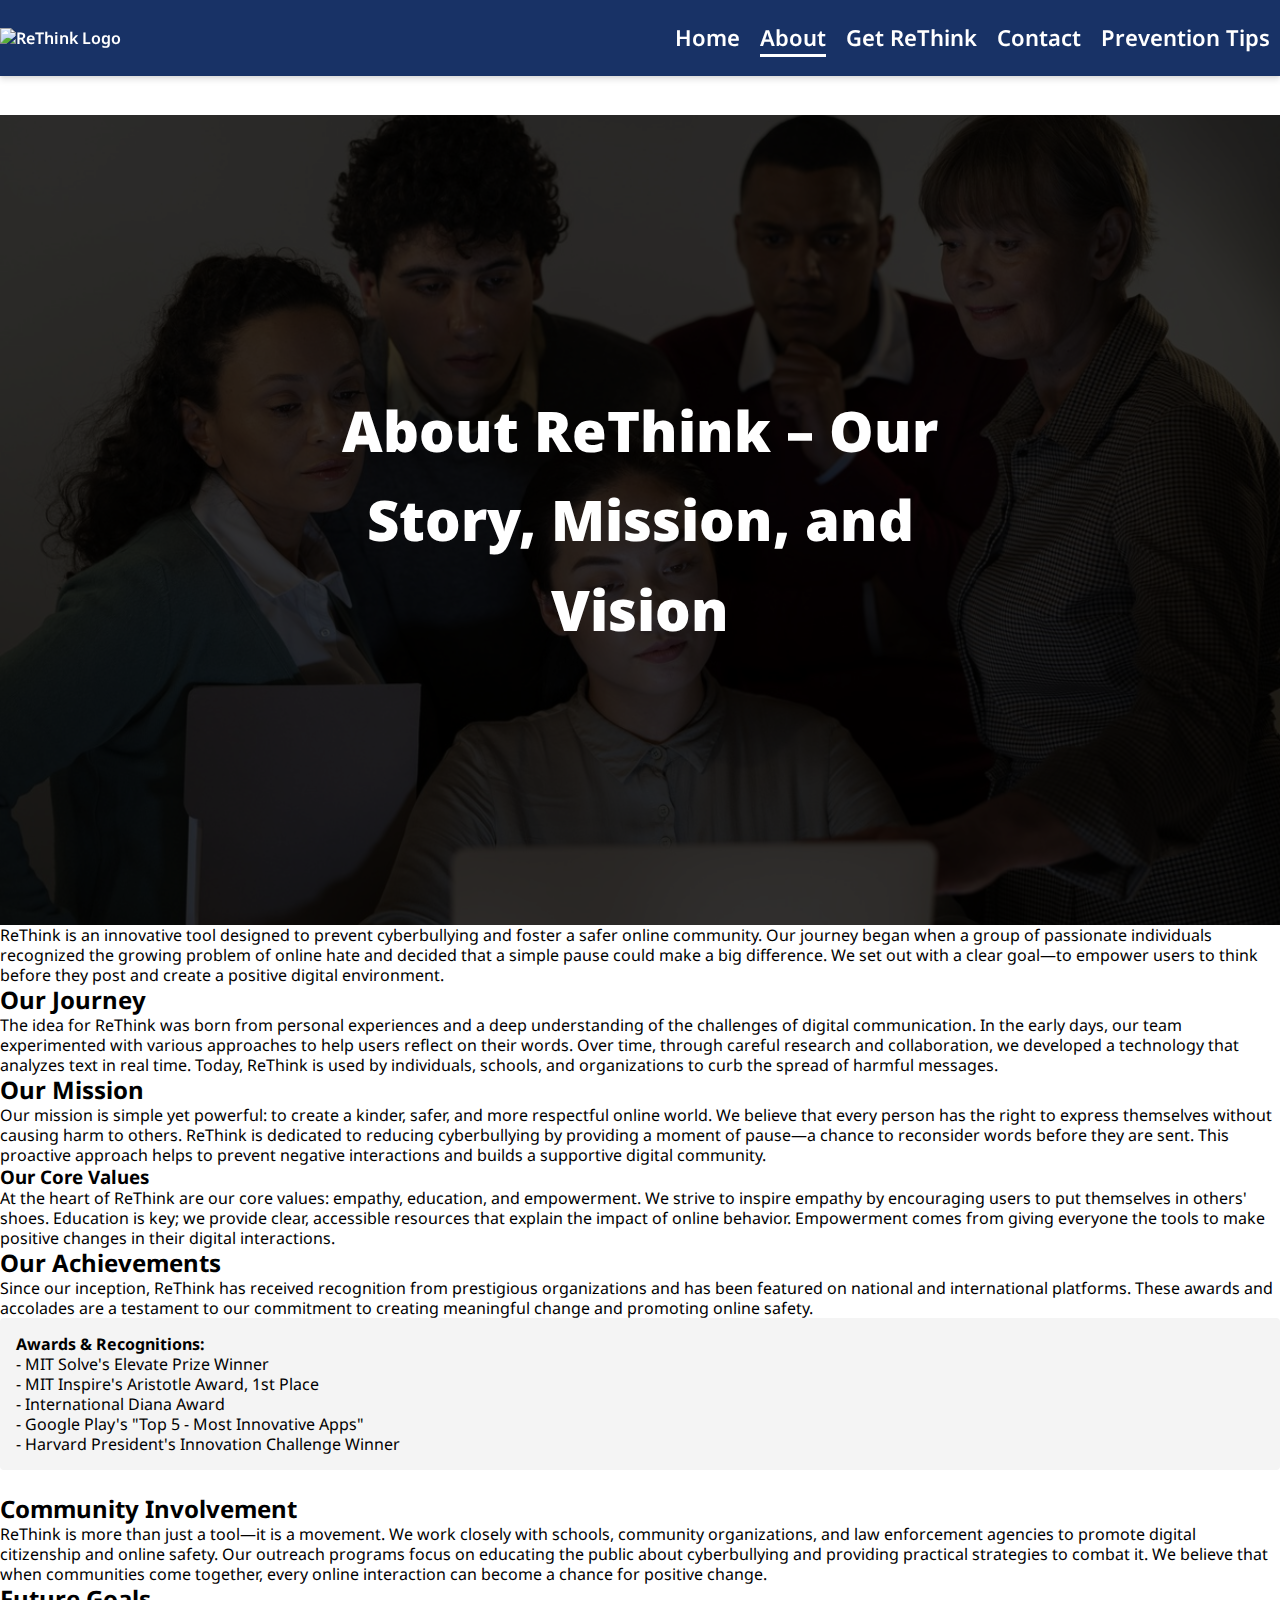
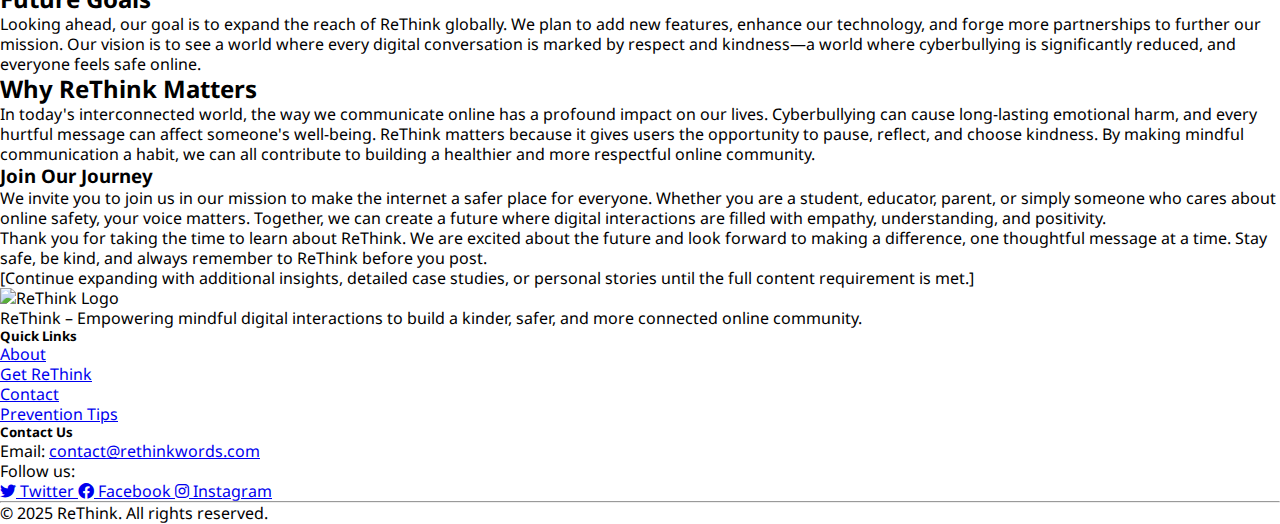
==== about.html @ fd64feee "About us page created" ====
<!DOCTYPE html>
<html lang="en">
  <head>
    <meta charset="UTF-8" />
    <meta name="viewport" content="width=device-width, initial-scale=1.0" />
    <meta
      name="description"
      content="Learn about ReThink, our journey to stop cyberbullying, our mission for online safety, and our inspiring story."
    />
    <meta
      name="keywords"
      content="About ReThink, ReThink story, cyberbullying facts, online safety mission, digital well-being"
    />
    <meta name="author" content="Kishan Kumar Das" />
    <link rel="preconnect" href="https://fonts.googleapis.com" />
    <link rel="preconnect" href="https://fonts.gstatic.com" crossorigin />
    <link
      href="https://fonts.googleapis.com/css2?family=Noto+Sans:ital,wght@0,100..900;1,100..900&display=swap"
      rel="stylesheet"
    />
    <link rel="icon" type="image/x-icon" href="images/favicon.ico" />
    <title>About ReThink – Our Story, Mission, and Vision</title>
    <link rel="stylesheet" href="css/styles.css" />
    <link rel="stylesheet" href="css/about-styles.css" />
    <link
      href="https://cdn.jsdelivr.net/npm/bootstrap@5.3.5/dist/css/bootstrap.min.css"
      rel="stylesheet"
      integrity="sha384-SgOJa3DmI69IUzQ2PVdRZhwQ+dy64/BUtbMJw1MZ8t5HZApcHrRKUc4W0kG879m7"
      crossorigin="anonymous"
    />
    <link
      rel="stylesheet"
      href="https://cdnjs.cloudflare.com/ajax/libs/font-awesome/6.0.0-beta3/css/all.min.css"
    />
    <!-- Google Analytics tracking code -->
    <script
      async
      src="https://www.googletagmanager.com/gtag/js?id=G-LVS11JBEL9"
    ></script>
    <script>
      window.dataLayer = window.dataLayer || [];
      function gtag() {
        dataLayer.push(arguments);
      }
      gtag("js", new Date());

      gtag("config", "G-LVS11JBEL9");
    </script>
  </head>
  <body>
    <header>
      <div class="container header-div">
        <div class="site-name">
          <a href="index.html">
            <img src="images/logo.png" alt="ReThink Logo" />
          </a>
        </div>
        <input type="checkbox" id="menu-toggle" class="menu-toggle" />
        <label for="menu-toggle" class="menu-icon">
          <span></span>
          <span></span>
          <span></span>
        </label>
        <nav class="nav-bar">
          <ul>
            <li><a href="index.html">Home</a></li>
            <li><a href="about.html" class="active">About</a></li>
            <li><a href="get-rethink.html">Get ReThink</a></li>
            <li><a href="contact.html">Contact</a></li>
            <li><a href="cyberbullying-tips.html">Prevention Tips</a></li>
          </ul>
        </nav>
      </div>
    </header>

    <main>
      <div class="about-banner">
        <h1>About ReThink – Our Story, Mission, and Vision</h1>
      </div>

      <p>
        ReThink is an innovative tool designed to prevent cyberbullying and
        foster a safer online community. Our journey began when a group of
        passionate individuals recognized the growing problem of online hate and
        decided that a simple pause could make a big difference. We set out with
        a clear goal—to empower users to think before they post and create a
        positive digital environment.
      </p>

      <h2>Our Journey</h2>
      <p>
        The idea for ReThink was born from personal experiences and a deep
        understanding of the challenges of digital communication. In the early
        days, our team experimented with various approaches to help users
        reflect on their words. Over time, through careful research and
        collaboration, we developed a technology that analyzes text in real
        time. Today, ReThink is used by individuals, schools, and organizations
        to curb the spread of harmful messages.
      </p>

      <h2>Our Mission</h2>
      <p>
        Our mission is simple yet powerful: to create a kinder, safer, and more
        respectful online world. We believe that every person has the right to
        express themselves without causing harm to others. ReThink is dedicated
        to reducing cyberbullying by providing a moment of pause—a chance to
        reconsider words before they are sent. This proactive approach helps to
        prevent negative interactions and builds a supportive digital community.
      </p>

      <h3>Our Core Values</h3>
      <p>
        At the heart of ReThink are our core values: empathy, education, and
        empowerment. We strive to inspire empathy by encouraging users to put
        themselves in others' shoes. Education is key; we provide clear,
        accessible resources that explain the impact of online behavior.
        Empowerment comes from giving everyone the tools to make positive
        changes in their digital interactions.
      </p>

      <h2>Our Achievements</h2>
      <p>
        Since our inception, ReThink has received recognition from prestigious
        organizations and has been featured on national and international
        platforms. These awards and accolades are a testament to our commitment
        to creating meaningful change and promoting online safety.
      </p>
      <div class="achievements">
        <p>
          <strong>Awards & Recognitions:</strong><br />
          - MIT Solve's Elevate Prize Winner<br />
          - MIT Inspire's Aristotle Award, 1st Place<br />
          - International Diana Award<br />
          - Google Play's "Top 5 - Most Innovative Apps"<br />
          - Harvard President's Innovation Challenge Winner
        </p>
      </div>

      <h2>Community Involvement</h2>
      <p>
        ReThink is more than just a tool—it is a movement. We work closely with
        schools, community organizations, and law enforcement agencies to
        promote digital citizenship and online safety. Our outreach programs
        focus on educating the public about cyberbullying and providing
        practical strategies to combat it. We believe that when communities come
        together, every online interaction can become a chance for positive
        change.
      </p>

      <h2>Future Goals</h2>
      <p>
        Looking ahead, our goal is to expand the reach of ReThink globally. We
        plan to add new features, enhance our technology, and forge more
        partnerships to further our mission. Our vision is to see a world where
        every digital conversation is marked by respect and kindness—a world
        where cyberbullying is significantly reduced, and everyone feels safe
        online.
      </p>

      <h2>Why ReThink Matters</h2>
      <p>
        In today's interconnected world, the way we communicate online has a
        profound impact on our lives. Cyberbullying can cause long-lasting
        emotional harm, and every hurtful message can affect someone's
        well-being. ReThink matters because it gives users the opportunity to
        pause, reflect, and choose kindness. By making mindful communication a
        habit, we can all contribute to building a healthier and more respectful
        online community.
      </p>

      <h3>Join Our Journey</h3>
      <p>
        We invite you to join us in our mission to make the internet a safer
        place for everyone. Whether you are a student, educator, parent, or
        simply someone who cares about online safety, your voice matters.
        Together, we can create a future where digital interactions are filled
        with empathy, understanding, and positivity.
      </p>

      <p>
        Thank you for taking the time to learn about ReThink. We are excited
        about the future and look forward to making a difference, one thoughtful
        message at a time. Stay safe, be kind, and always remember to ReThink
        before you post.
      </p>

      <!-- Additional placeholder for extended content -->
      <p>
        [Continue expanding with additional insights, detailed case studies, or
        personal stories until the full content requirement is met.]
      </p>
    </main>

    <footer class="bg-dark text-light pt-5 pb-4">
      <div class="container">
        <div class="row">
          <div class="col-md-4 mb-4 mb-md-0">
            <img src="images/logo.png" alt="ReThink Logo" class="footer-logo" />
            <p class="mt-3 lead fw-normal">
              ReThink – Empowering mindful digital interactions to build a
              kinder, safer, and more connected online community.
            </p>
          </div>
          <div class="col-md-4 mb-4 mb-md-0 quick-links">
            <h5 class="footer-header">Quick Links</h5>
            <ul class="list-unstyled">
              <li>
                <a href="about.html" class="text-light text-decoration-none"
                  >About</a
                >
              </li>
              <li>
                <a
                  href="get-rethink.html"
                  class="text-light text-decoration-none"
                  >Get ReThink</a
                >
              </li>
              <li>
                <a href="contact.html" class="text-light text-decoration-none"
                  >Contact</a
                >
              </li>
              <li>
                <a
                  href="cyberbullying-tips.html"
                  class="text-light text-decoration-none"
                  >Prevention Tips</a
                >
              </li>
            </ul>
          </div>
          <div class="col-md-4">
            <h5 class="footer-header">Contact Us</h5>
            <p>
              Email:
              <a
                href="mailto:contact@rethinkwords.com"
                class="text-light text-decoration-none"
                >contact@rethinkwords.com</a
              >
            </p>
            <p>Follow us:</p>
            <a
              href="https://twitter.com/ReThinkWords"
              target="_blank"
              rel="noopener noreferrer"
              class="text-light me-2 text-decoration-none"
            >
              <i class="fab fa-twitter"></i> Twitter
            </a>
            <a
              href="https://facebook.com/ReThinkWords"
              target="_blank"
              rel="noopener noreferrer"
              class="text-light me-2 text-decoration-none"
            >
              <i class="fab fa-facebook"></i> Facebook
            </a>
            <a
              href="https://instagram.com/ReThinkWords"
              target="_blank"
              rel="noopener noreferrer"
              class="text-light text-decoration-none"
            >
              <i class="fab fa-instagram"></i> Instagram
            </a>
          </div>
        </div>
        <hr class="my-4" />
        <div class="text-center mt-4">
          <p class="mb-0">&copy; 2025 ReThink. All rights reserved.</p>
        </div>
      </div>
    </footer>

    <script src="js/script.js"></script>
    <script
      src="https://cdn.jsdelivr.net/npm/bootstrap@5.3.5/dist/js/bootstrap.bundle.min.js"
      integrity="sha384-k6d4wzSIapyDyv1kpU366/PK5hCdSbCRGRCMv+eplOQJWyd1fbcAu9OCUj5zNLiq"
      crossorigin="anonymous"
    ></script>
  </body>
</html>
---- css/styles.css ----
/* Reset */
* {
    margin: 0;
    padding: 0;
    box-sizing: border-box;
  }
  
  body {
    font-family: "Noto Sans", sans-serif;
    font-size: 16px;
    line-height: 1.25;
  }
  
  /* container style */
  .container {
    width: 100%;
    margin: 0 auto;
  }
  
  /* header style start */
  header {
    position: fixed;
    z-index: 9999;
    top: 0;
    width: 100%;
    background-color: #183266;
    padding: 1.5rem 0rem;
    box-shadow: 0 4px 6px rgba(0, 0, 0, 0.1), 0 1px 3px rgba(0, 0, 0, 0.08);
  }

  .header-div{
    display: flex;
    justify-content: space-between;
    align-items: center;
  }
  
  .site-name a {
    display: flex;
    align-items: center;
    justify-content: center;
    font-size: 16px;
    font-weight: 600;
    color: #ffffff;
    text-decoration: none;
  }
  
  .site-name a img {
    height: auto;
    width: 200px;
  }
  
  /* navbar style */
  .nav-bar {
    display: flex;
    align-items: center;
    justify-content: center;
  }
  
  .nav-bar ul {
    display: flex;
    margin: 0;
    padding: 0;
    list-style-type: none;
  }
  
  .nav-bar li {
    margin: 0 10px;
  }
  
  .nav-bar a {
    position: relative;
    color: #ffffff;
    font-size: 22px;
    font-weight: 600;
    text-decoration: none;
  }
  
  .nav-bar a::after {
    content: "";
    position: absolute;
    left: 0;
    bottom: -5px;
    width: 0;
    height: 3.2px;
    background-color: #ffffff;
    transition: width 0.3s ease;
  }
  
  .nav-bar a:hover::after {
    width: 100%;
  }

  .nav-bar a.active::after {
    width: 100%;
  }  
  
  .menu-toggle {
    display: none;
  }
  
  .menu-icon {
    display: none;
    width: 30px;
    height: 24px;
    position: relative;
    cursor: pointer;
  }
  
  .menu-icon span {
    display: block;
    width: 100%;
    height: 4px;
    background-color: #000000;
    position: absolute;
    transition: all 0.3s ease;
  }
  
  .menu-icon span:nth-child(1) {
    top: 0px;
  }
  
  .menu-icon span:nth-child(2) {
    top: 10px;
  }
  
  .menu-icon span:nth-child(3) {
    top: 20px;
  }
  
  /* Main div design */
  
  main {
    margin-top: 115px;
  }
---- css/about-styles.css ----
.about-banner {
  position: relative;
  background: url("../images/about-rethink-banner.jpg") no-repeat center
    center/cover;
  height: 90vh;
  display: flex;
  align-items: center;
  justify-content: center;
  color: #fff;
  text-align: center;
}

.about-banner::after {
  content: "";
  position: absolute;
  top: 0;
  left: 0;
  right: 0;
  bottom: 0;
  background: rgba(0, 0, 0, 0.8);
}
.about-banner h1 {
  position: relative;
  font-size: 3.5rem;
  font-weight: 900;
  line-height: 1.6;
  padding: 0rem 20rem;
  color: #ffffff;
  z-index: 1;
}

.about-section {
  max-width: 900px;
  margin: 140px auto 2rem auto;
  padding: 2rem;
  background-color: #ffffff;
  border-radius: 8px;
  box-shadow: 0 0 10px rgba(0, 0, 0, 0.1);
}
.about-section h1,
.about-section h2,
.about-section h3,
.about-section h4 {
  margin-bottom: 1rem;
  color: #00529b;
}
.about-section p {
  margin-bottom: 1.5rem;
  line-height: 1.6;
  color: #333;
}
.achievements {
  background-color: #f4f4f4;
  padding: 1rem;
  border-radius: 4px;
  margin-bottom: 1.5rem;
}
@media (max-width: 768px) {
  .about-section {
    margin: 120px 1rem 2rem 1rem;
    padding: 1.5rem;
  }
}
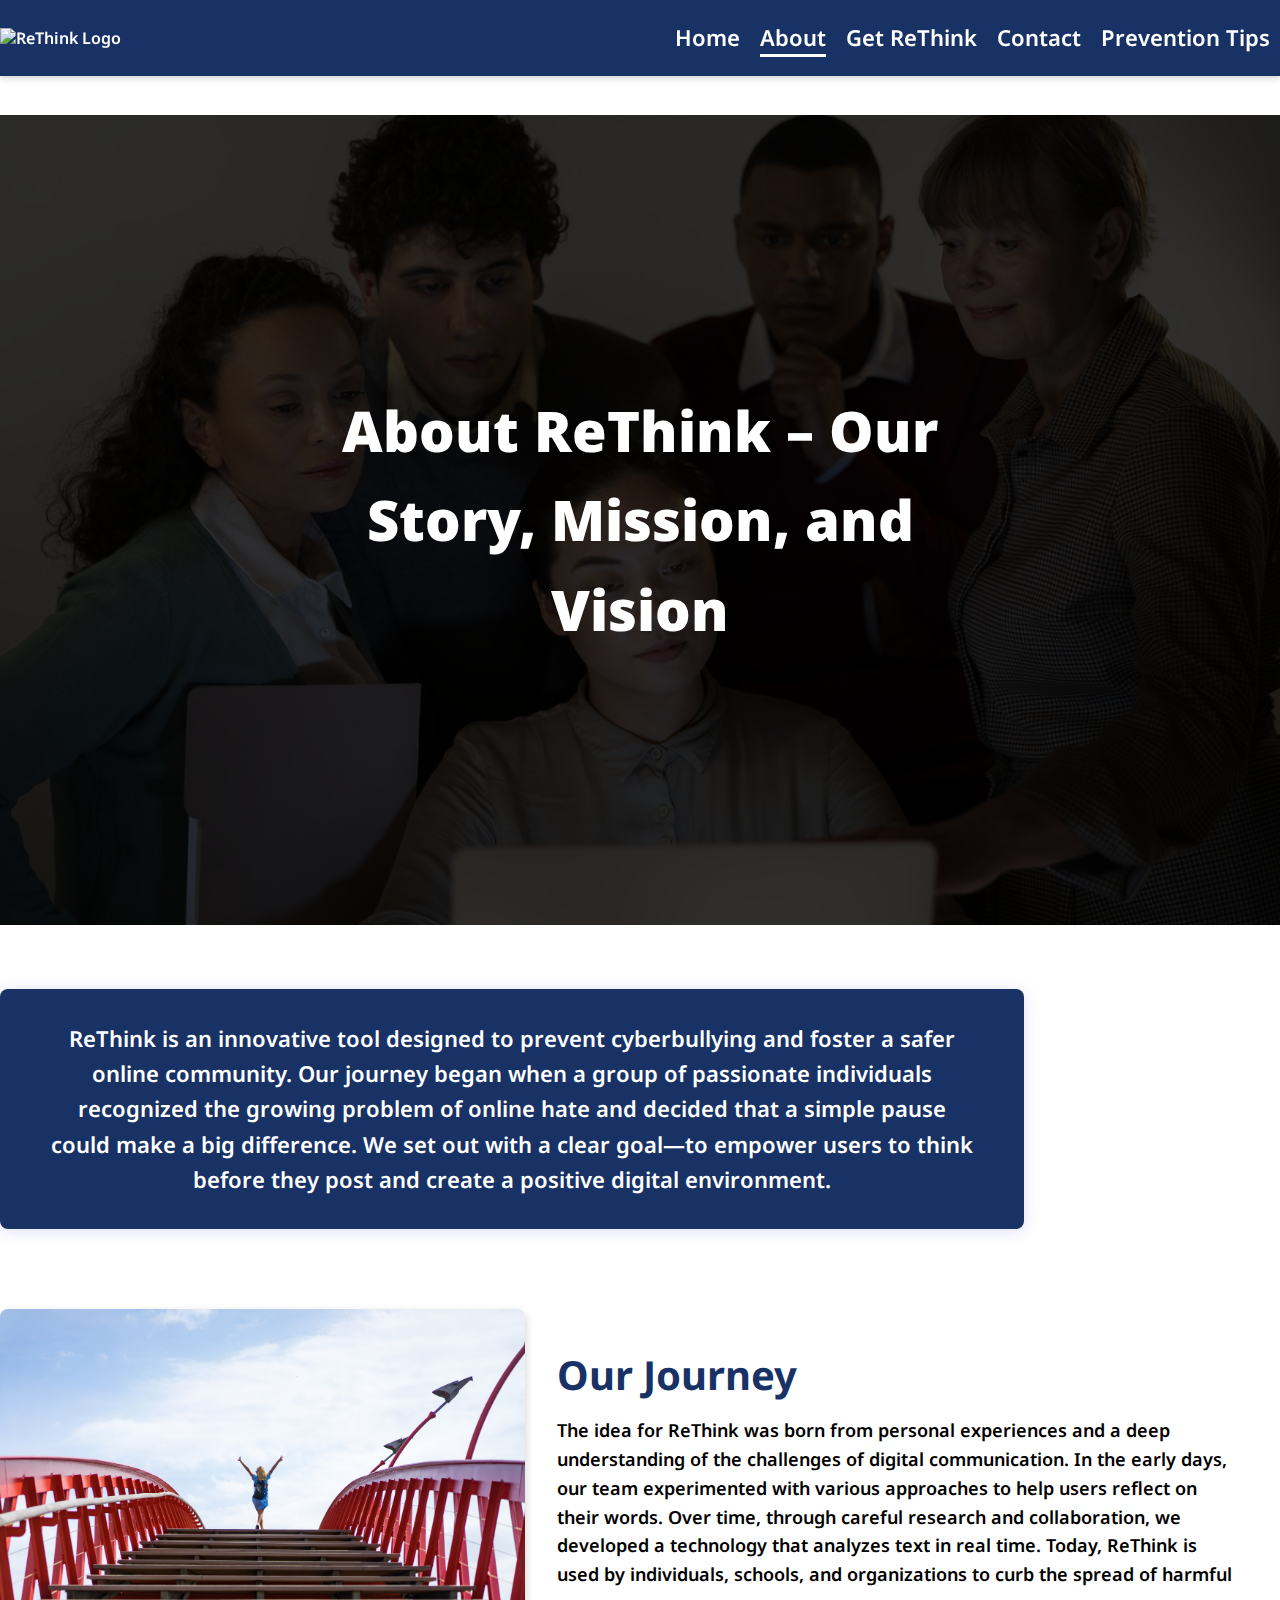
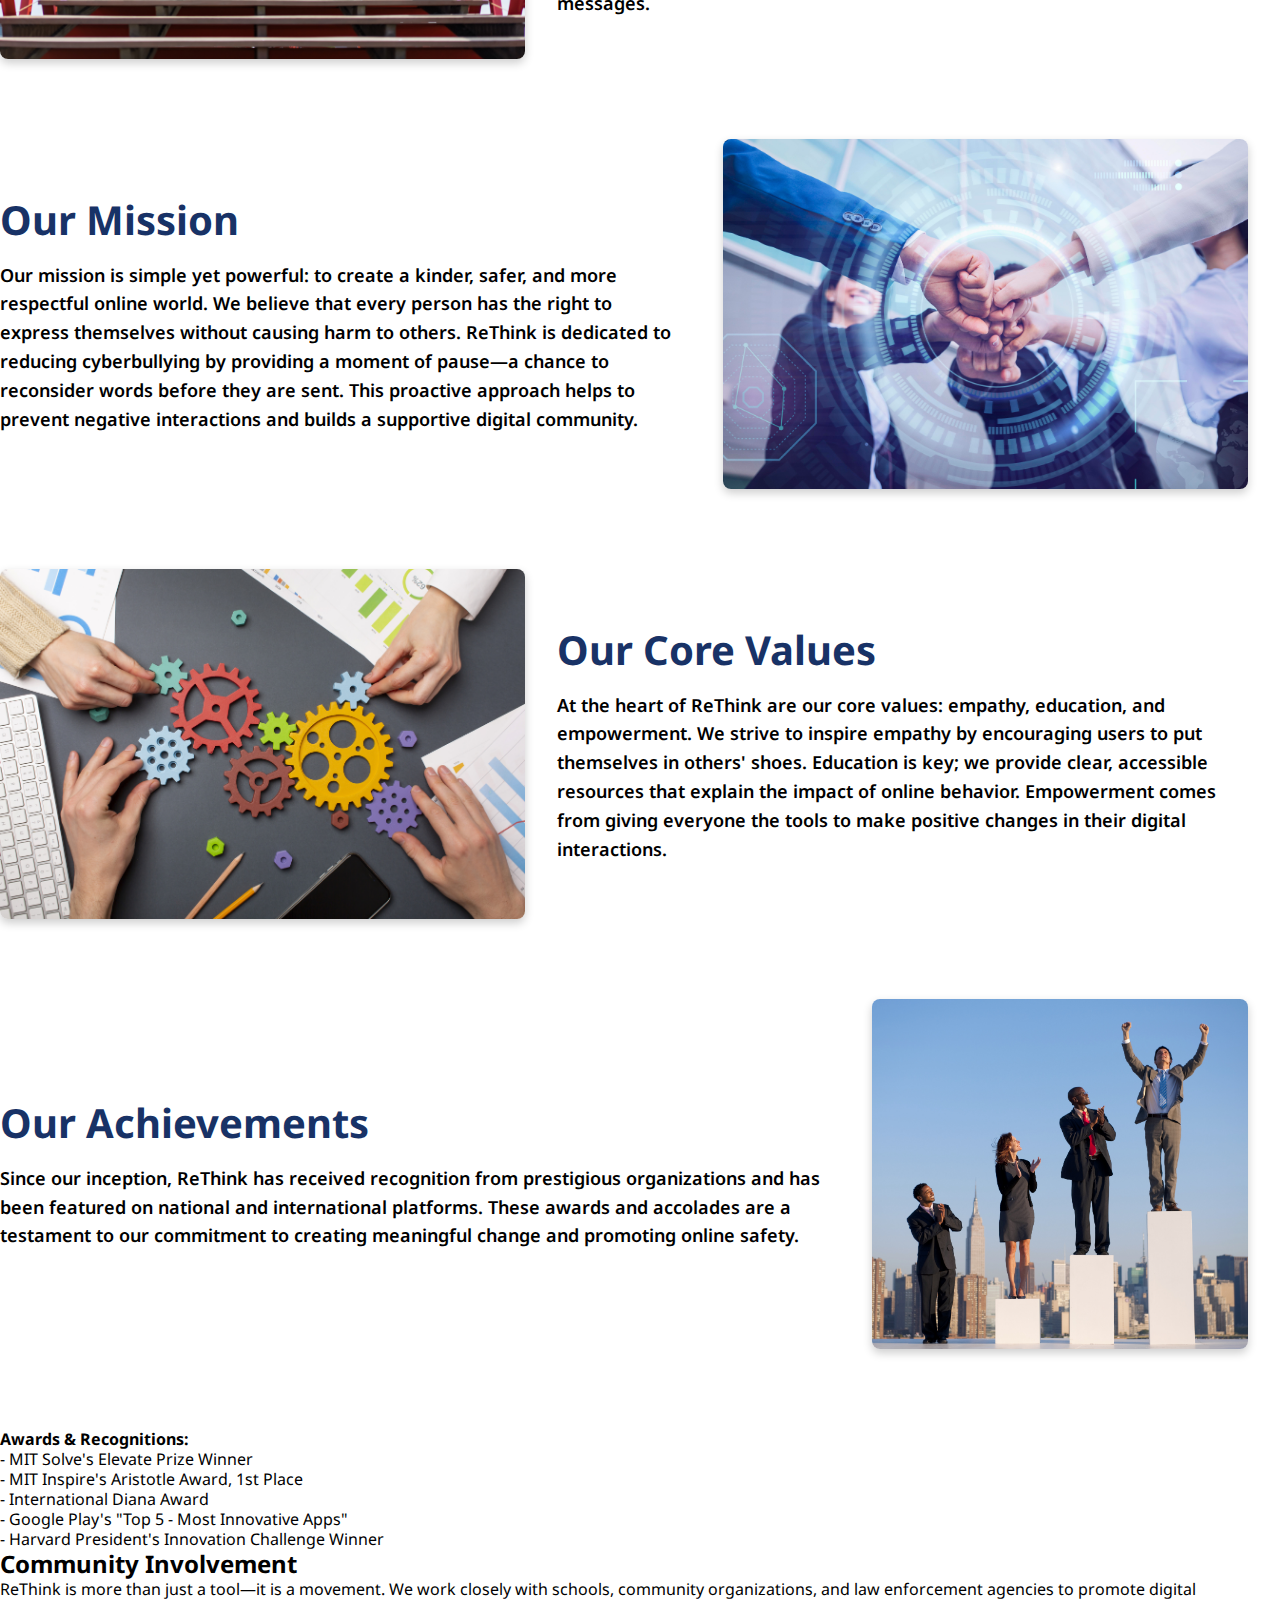
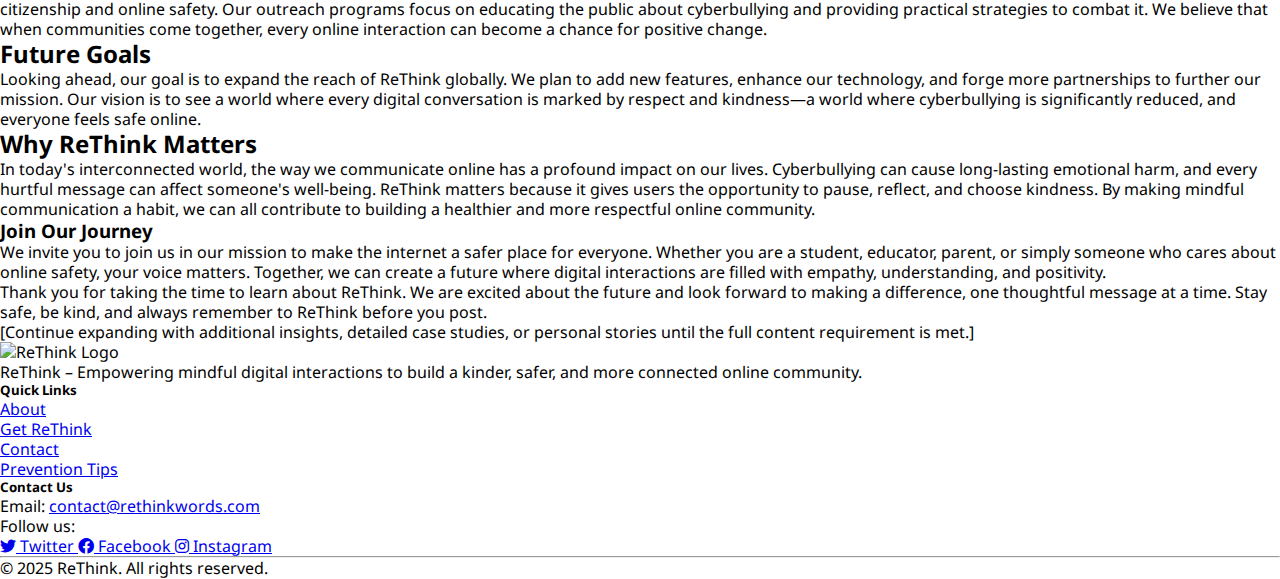
==== commit 86c40c40: "About us page design" ====
--- a/about.html
+++ b/about.html
@@ -78,53 +78,94 @@
         <h1>About ReThink – Our Story, Mission, and Vision</h1>
       </div>
 
-      <p>
-        ReThink is an innovative tool designed to prevent cyberbullying and
-        foster a safer online community. Our journey began when a group of
-        passionate individuals recognized the growing problem of online hate and
-        decided that a simple pause could make a big difference. We set out with
-        a clear goal—to empower users to think before they post and create a
-        positive digital environment.
-      </p>
-
-      <h2>Our Journey</h2>
-      <p>
-        The idea for ReThink was born from personal experiences and a deep
-        understanding of the challenges of digital communication. In the early
-        days, our team experimented with various approaches to help users
-        reflect on their words. Over time, through careful research and
-        collaboration, we developed a technology that analyzes text in real
-        time. Today, ReThink is used by individuals, schools, and organizations
-        to curb the spread of harmful messages.
-      </p>
-
-      <h2>Our Mission</h2>
-      <p>
-        Our mission is simple yet powerful: to create a kinder, safer, and more
-        respectful online world. We believe that every person has the right to
-        express themselves without causing harm to others. ReThink is dedicated
-        to reducing cyberbullying by providing a moment of pause—a chance to
-        reconsider words before they are sent. This proactive approach helps to
-        prevent negative interactions and builds a supportive digital community.
-      </p>
-
-      <h3>Our Core Values</h3>
-      <p>
-        At the heart of ReThink are our core values: empathy, education, and
-        empowerment. We strive to inspire empathy by encouraging users to put
-        themselves in others' shoes. Education is key; we provide clear,
-        accessible resources that explain the impact of online behavior.
-        Empowerment comes from giving everyone the tools to make positive
-        changes in their digital interactions.
-      </p>
-
-      <h2>Our Achievements</h2>
-      <p>
-        Since our inception, ReThink has received recognition from prestigious
-        organizations and has been featured on national and international
-        platforms. These awards and accolades are a testament to our commitment
-        to creating meaningful change and promoting online safety.
-      </p>
+      <div class="container about-content">
+        <p>
+          ReThink is an innovative tool designed to prevent cyberbullying and
+          foster a safer online community. Our journey began when a group of
+          passionate individuals recognized the growing problem of online hate
+          and decided that a simple pause could make a big difference. We set
+          out with a clear goal—to empower users to think before they post and
+          create a positive digital environment.
+        </p>
+      </div>
+
+      <div class="container about-section">
+        <img
+          src="images/our-journey-banner.jpg"
+          alt="Our Journey Banner"
+          class="about-image"
+        />
+        <div>
+          <h2>Our Journey</h2>
+          <p>
+            The idea for ReThink was born from personal experiences and a deep
+            understanding of the challenges of digital communication. In the
+            early days, our team experimented with various approaches to help
+            users reflect on their words. Over time, through careful research
+            and collaboration, we developed a technology that analyzes text in
+            real time. Today, ReThink is used by individuals, schools, and
+            organizations to curb the spread of harmful messages.
+          </p>
+        </div>
+      </div>
+
+      <div class="container about-section">
+        <div>
+          <h2>Our Mission</h2>
+          <p>
+            Our mission is simple yet powerful: to create a kinder, safer, and
+            more respectful online world. We believe that every person has the
+            right to express themselves without causing harm to others. ReThink
+            is dedicated to reducing cyberbullying by providing a moment of
+            pause—a chance to reconsider words before they are sent. This
+            proactive approach helps to prevent negative interactions and builds
+            a supportive digital community.
+          </p>
+        </div>
+        <img
+          src="images/our-mission-banner.jpg"
+          alt="Our Mission Banner"
+          class="mission-image"
+        />
+      </div>
+
+      <div class="container about-section">
+        <img
+          src="images/our-core-values-banner.jpg"
+          alt="Our Values Banner"
+          class="values-image"
+        />
+        <div>
+          <h2>Our Core Values</h2>
+          <p>
+            At the heart of ReThink are our core values: empathy, education, and
+            empowerment. We strive to inspire empathy by encouraging users to
+            put themselves in others' shoes. Education is key; we provide clear,
+            accessible resources that explain the impact of online behavior.
+            Empowerment comes from giving everyone the tools to make positive
+            changes in their digital interactions.
+          </p>
+        </div>
+      </div>
+
+      <div class="container about-section">
+        <div>
+          <h2>Our Achievements</h2>
+          <p>
+            Since our inception, ReThink has received recognition from
+            prestigious organizations and has been featured on national and
+            international platforms. These awards and accolades are a testament
+            to our commitment to creating meaningful change and promoting online
+            safety.
+          </p>
+        </div>
+        <img
+          src="images/our-achievements-banner.jpg"
+          alt="Our Achievements Banner"
+          class="achievements-image"
+        />
+      </div>
+
       <div class="achievements">
         <p>
           <strong>Awards & Recognitions:</strong><br />
--- a/css/about-styles.css
+++ b/css/about-styles.css
@@ -29,35 +29,51 @@
   z-index: 1;
 }
 
-.about-section {
-  max-width: 900px;
-  margin: 140px auto 2rem auto;
-  padding: 2rem;
-  background-color: #ffffff;
+.about-content{
+  max-width: 80% !important;
+  background-color: #183266;
+  padding: 2rem 3rem !important;
+  text-align: center;
+  margin: 4rem 0rem;
   border-radius: 8px;
-  box-shadow: 0 0 10px rgba(0, 0, 0, 0.1);
+  box-shadow: 0 2px 15px rgba(89, 91, 233, 0.2);
 }
-.about-section h1,
-.about-section h2,
-.about-section h3,
-.about-section h4 {
+
+.about-content p {
+  color: #ffffff;
+  font-size: 22px;
+  font-weight: 600;
+  line-height: 1.6;
+  margin-bottom: 0;
+}
+
+.about-section{
+  display: flex;
+  align-items: center;
+  justify-content: center;
+  margin: 5rem 0rem;
+}
+
+.about-section img{
+  flex: 1;
+  width: 50%;
+  height: 350px;
+  border-radius: 8px;
+  box-shadow: 0 4px 10px rgba(0, 0, 0, 0.2);
+  margin-right: 2rem;
+}
+
+.about-section h2{
+  font-size: 2.5rem;
+  font-weight: 700;
+  color: #183266;
   margin-bottom: 1rem;
-  color: #00529b;
 }
-.about-section p {
-  margin-bottom: 1.5rem;
+
+.about-section p{
+  font-size: 18px;
+  font-weight: 600;
+  color: #000000;
   line-height: 1.6;
-  color: #333;
+  padding-right: 2.5rem;
 }
-.achievements {
-  background-color: #f4f4f4;
-  padding: 1rem;
-  border-radius: 4px;
-  margin-bottom: 1.5rem;
-}
-@media (max-width: 768px) {
-  .about-section {
-    margin: 120px 1rem 2rem 1rem;
-    padding: 1.5rem;
-  }
-}
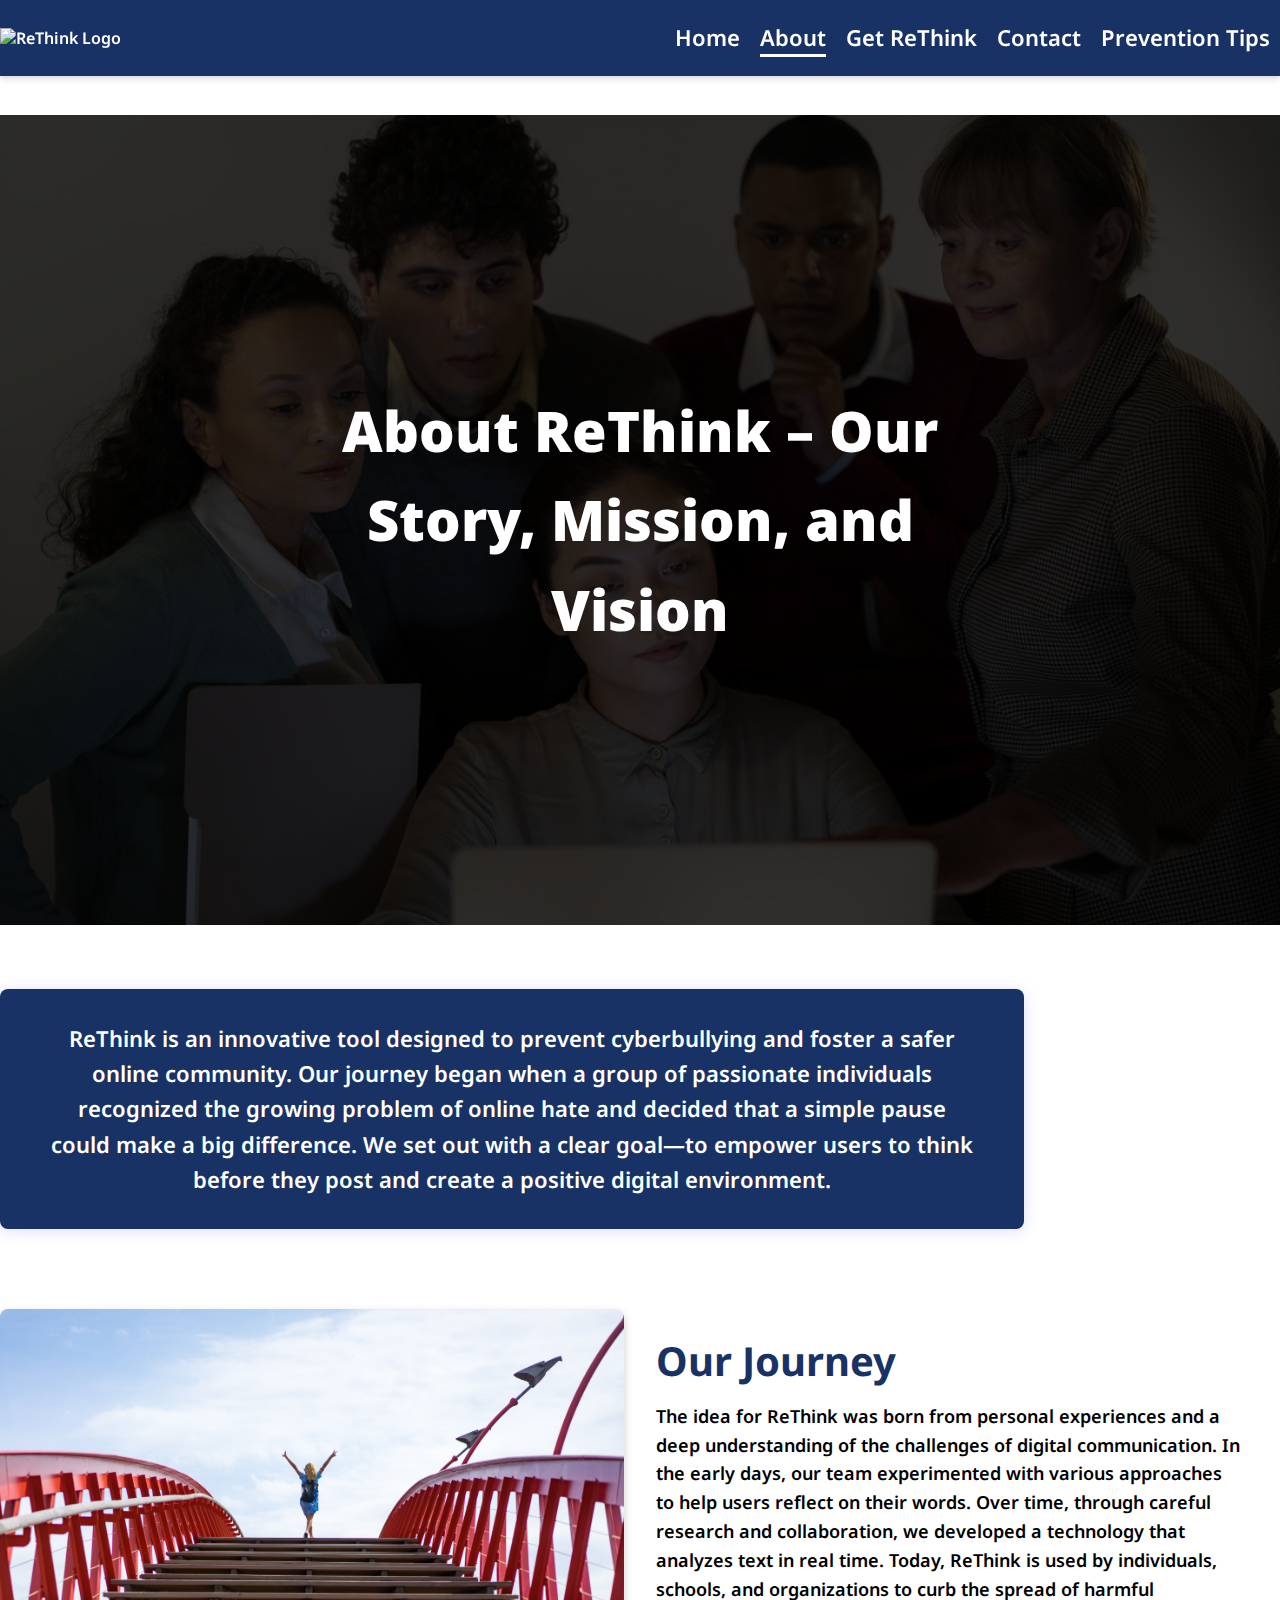
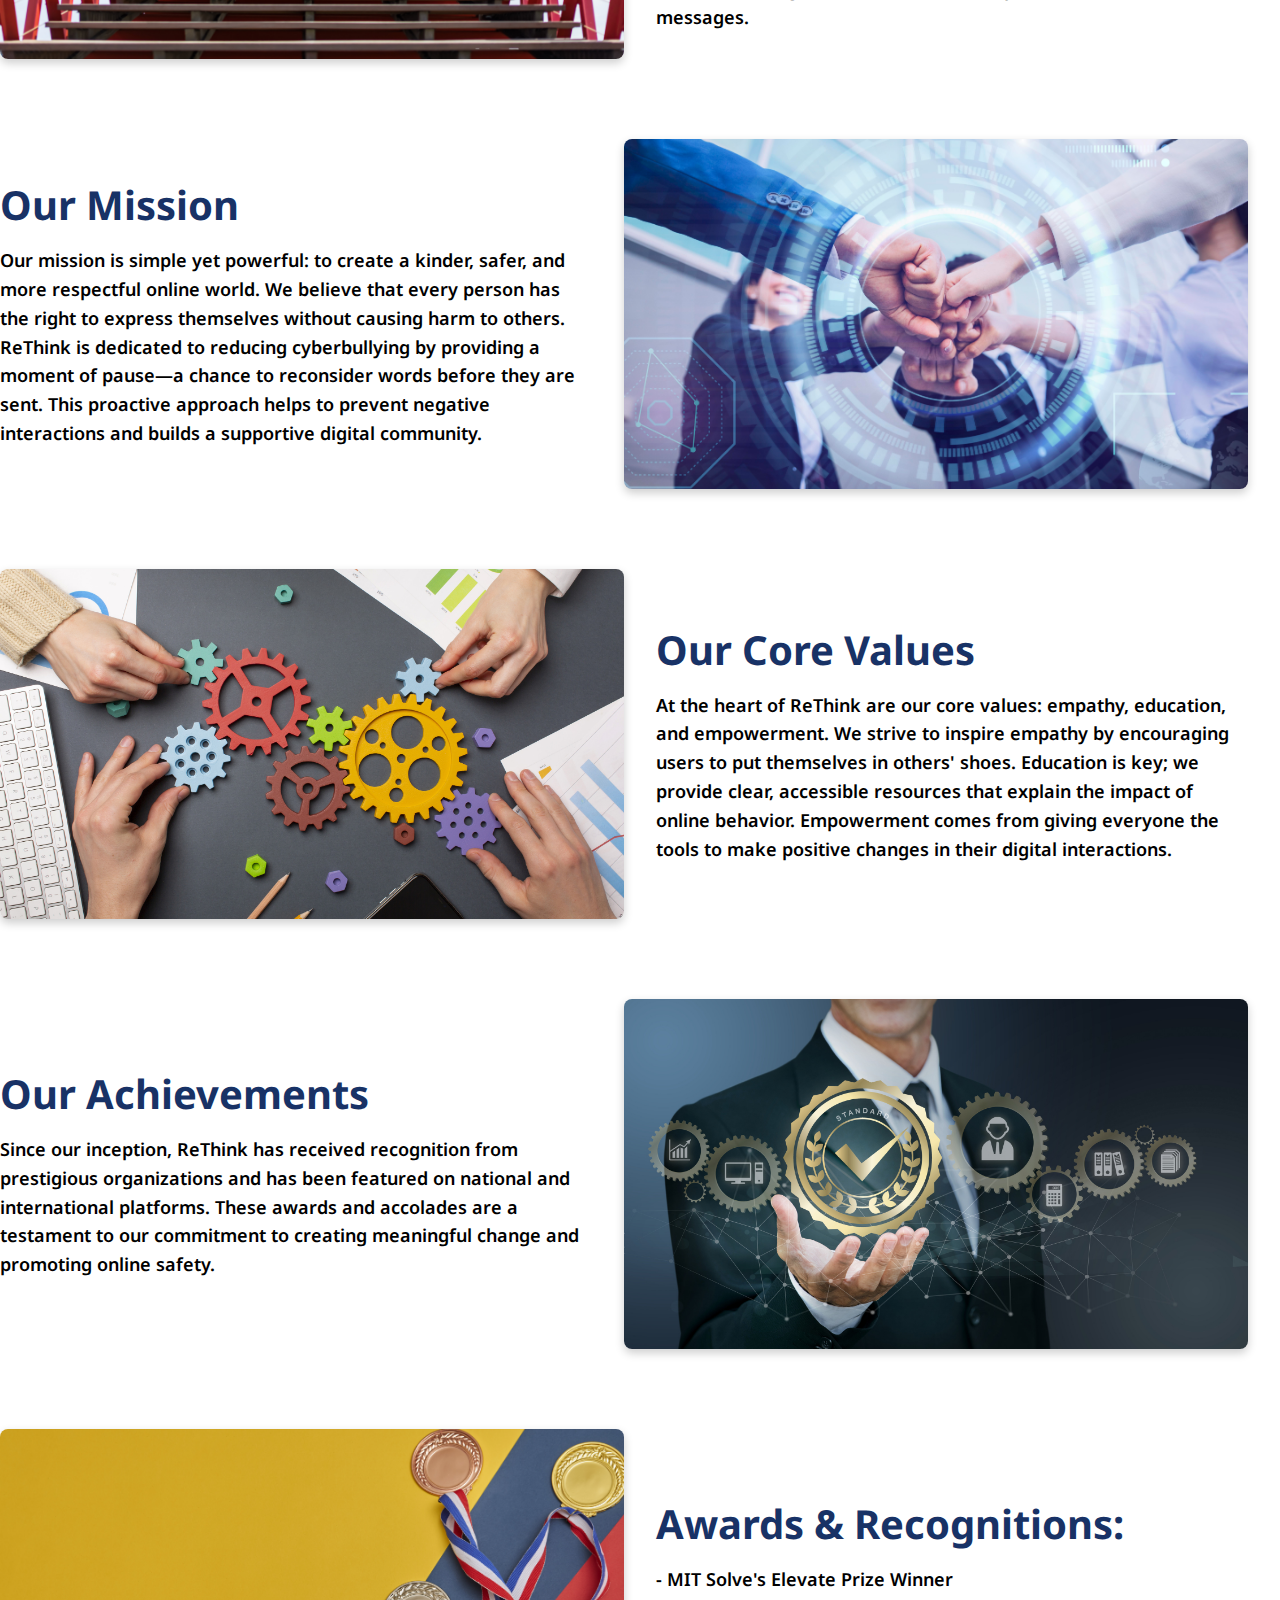
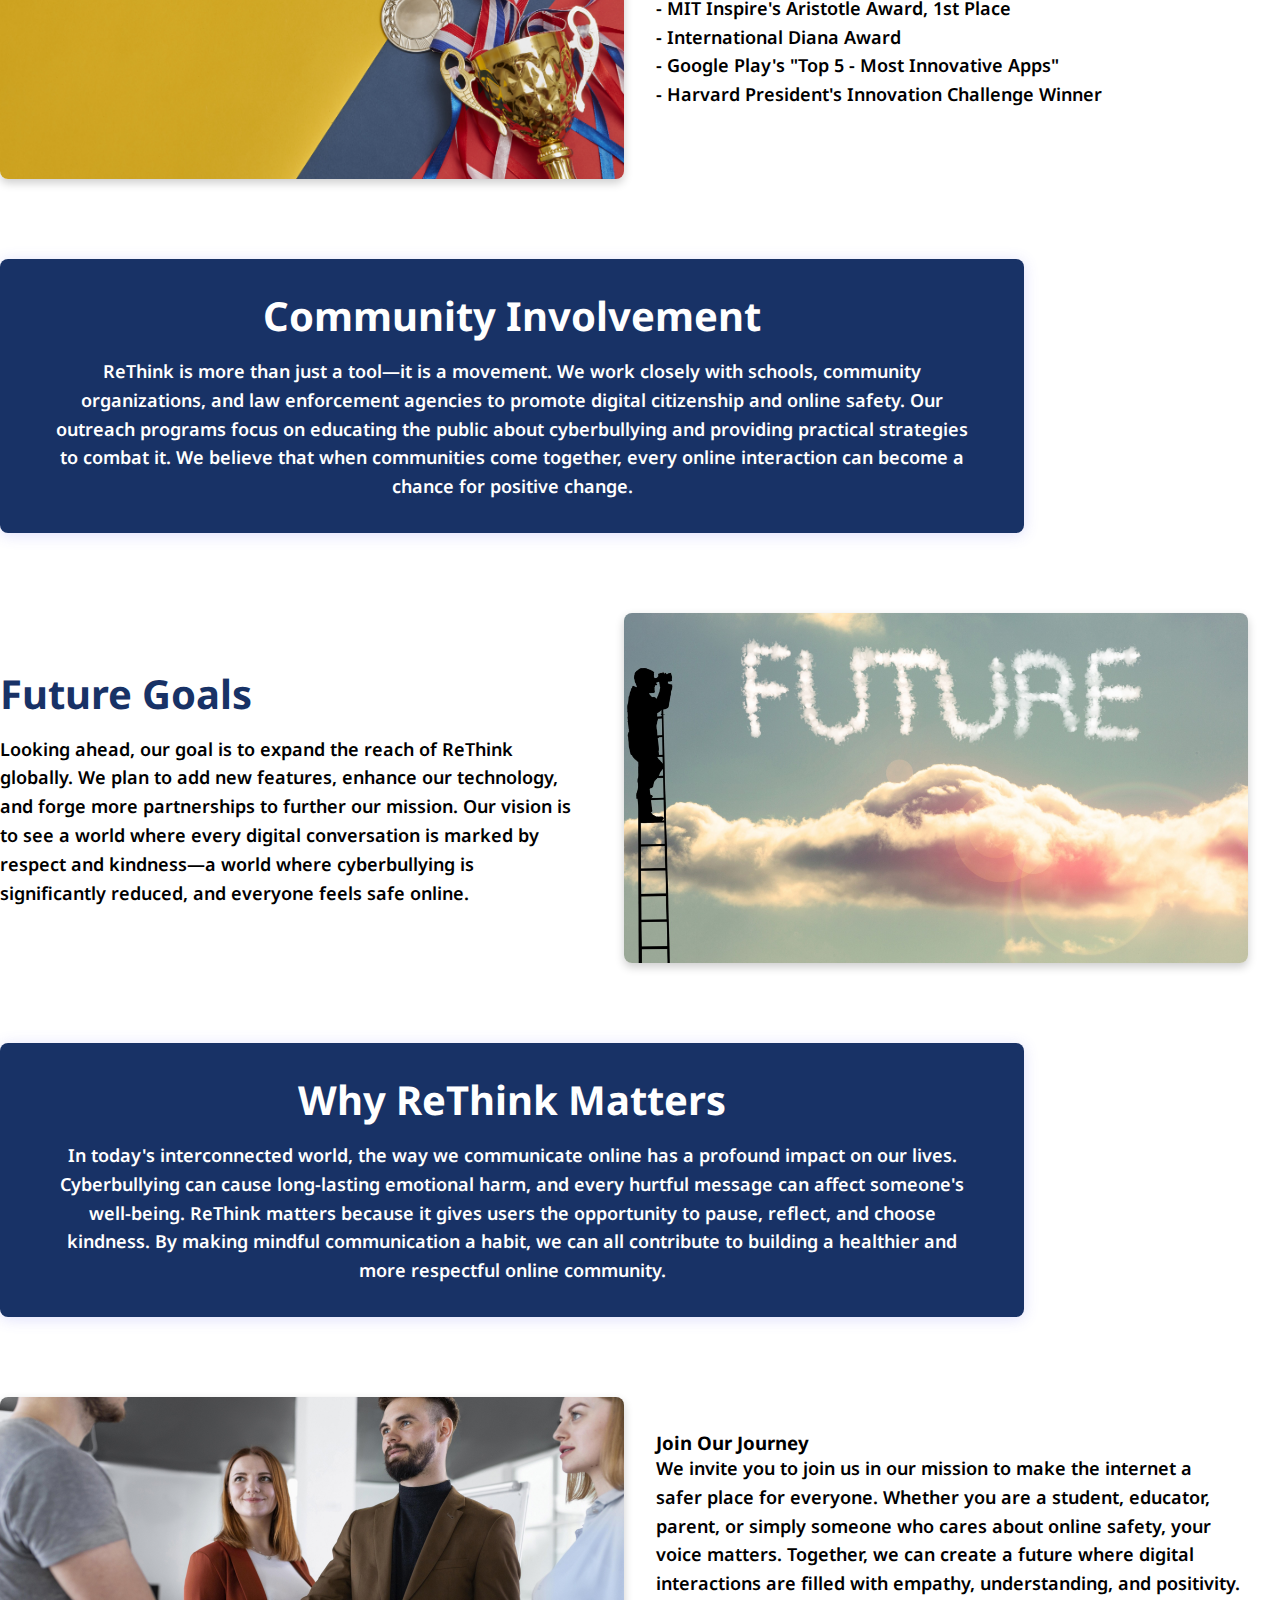
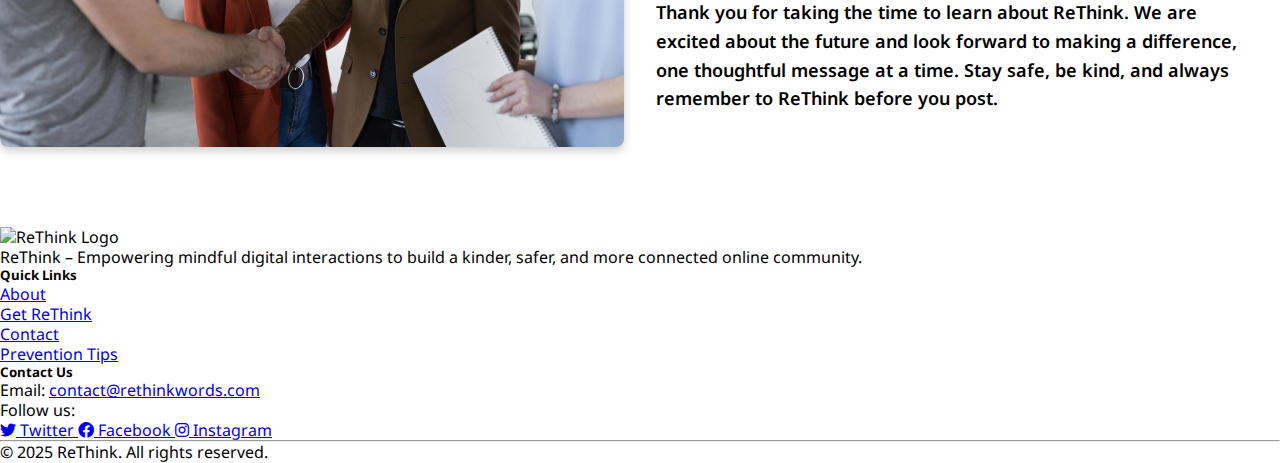
==== commit 4e80a17c: "about page completed" ====
--- a/about.html
+++ b/about.html
@@ -166,70 +166,93 @@
         />
       </div>
 
-      <div class="achievements">
+      <div class="container about-section">
+        <img
+          src="images/award-banner.jpg"
+          alt="Our Team Banner"
+          class="team-image"
+        />
+        <div>
+          <h2>Awards & Recognitions:</h2>
+          <p>
+            - MIT Solve's Elevate Prize Winner<br />
+            - MIT Inspire's Aristotle Award, 1st Place<br />
+            - International Diana Award<br />
+            - Google Play's "Top 5 - Most Innovative Apps"<br />
+            - Harvard President's Innovation Challenge Winner
+          </p>
+        </div>
+      </div>
+
+      <div class="container community-involvement">
+        <h2>Community Involvement</h2>
         <p>
-          <strong>Awards & Recognitions:</strong><br />
-          - MIT Solve's Elevate Prize Winner<br />
-          - MIT Inspire's Aristotle Award, 1st Place<br />
-          - International Diana Award<br />
-          - Google Play's "Top 5 - Most Innovative Apps"<br />
-          - Harvard President's Innovation Challenge Winner
+          ReThink is more than just a tool—it is a movement. We work closely
+          with schools, community organizations, and law enforcement agencies to
+          promote digital citizenship and online safety. Our outreach programs
+          focus on educating the public about cyberbullying and providing
+          practical strategies to combat it. We believe that when communities
+          come together, every online interaction can become a chance for
+          positive change.
         </p>
       </div>
 
-      <h2>Community Involvement</h2>
-      <p>
-        ReThink is more than just a tool—it is a movement. We work closely with
-        schools, community organizations, and law enforcement agencies to
-        promote digital citizenship and online safety. Our outreach programs
-        focus on educating the public about cyberbullying and providing
-        practical strategies to combat it. We believe that when communities come
-        together, every online interaction can become a chance for positive
-        change.
-      </p>
-
-      <h2>Future Goals</h2>
-      <p>
-        Looking ahead, our goal is to expand the reach of ReThink globally. We
-        plan to add new features, enhance our technology, and forge more
-        partnerships to further our mission. Our vision is to see a world where
-        every digital conversation is marked by respect and kindness—a world
-        where cyberbullying is significantly reduced, and everyone feels safe
-        online.
-      </p>
-
-      <h2>Why ReThink Matters</h2>
-      <p>
-        In today's interconnected world, the way we communicate online has a
-        profound impact on our lives. Cyberbullying can cause long-lasting
-        emotional harm, and every hurtful message can affect someone's
-        well-being. ReThink matters because it gives users the opportunity to
-        pause, reflect, and choose kindness. By making mindful communication a
-        habit, we can all contribute to building a healthier and more respectful
-        online community.
-      </p>
-
-      <h3>Join Our Journey</h3>
-      <p>
-        We invite you to join us in our mission to make the internet a safer
-        place for everyone. Whether you are a student, educator, parent, or
-        simply someone who cares about online safety, your voice matters.
-        Together, we can create a future where digital interactions are filled
-        with empathy, understanding, and positivity.
-      </p>
-
-      <p>
-        Thank you for taking the time to learn about ReThink. We are excited
-        about the future and look forward to making a difference, one thoughtful
-        message at a time. Stay safe, be kind, and always remember to ReThink
-        before you post.
-      </p>
-
-      <!-- Additional placeholder for extended content -->
-      <p>
-        [Continue expanding with additional insights, detailed case studies, or
-        personal stories until the full content requirement is met.]
-      </p>
+      <div class="container about-section">
+        <div>
+          <h2>Future Goals</h2>
+          <p>
+            Looking ahead, our goal is to expand the reach of ReThink globally.
+            We plan to add new features, enhance our technology, and forge more
+            partnerships to further our mission. Our vision is to see a world
+            where every digital conversation is marked by respect and kindness—a
+            world where cyberbullying is significantly reduced, and everyone
+            feels safe online.
+          </p>
+        </div>
+        <img
+          src="images/future-goals-banner.jpg"
+          alt="Future Goals Banner"
+          class="future-image"
+        />
+      </div>
+
+      <div class="container community-involvement">
+        <h2>Why ReThink Matters</h2>
+        <p>
+          In today's interconnected world, the way we communicate online has a
+          profound impact on our lives. Cyberbullying can cause long-lasting
+          emotional harm, and every hurtful message can affect someone's
+          well-being. ReThink matters because it gives users the opportunity to
+          pause, reflect, and choose kindness. By making mindful communication a
+          habit, we can all contribute to building a healthier and more
+          respectful online community.
+        </p>
+      </div>
+
+      <div class="container about-section">
+        <img
+          src="images/journey-banner.jpg"
+          alt="Journey Banner"
+          class="journey-image"
+        />
+        <div>
+          <h3>Join Our Journey</h3>
+          <p>
+            We invite you to join us in our mission to make the internet a safer
+            place for everyone. Whether you are a student, educator, parent, or
+            simply someone who cares about online safety, your voice matters.
+            Together, we can create a future where digital interactions are
+            filled with empathy, understanding, and positivity.
+          </p>
+
+          <p>
+            Thank you for taking the time to learn about ReThink. We are excited
+            about the future and look forward to making a difference, one
+            thoughtful message at a time. Stay safe, be kind, and always
+            remember to ReThink before you post.
+          </p>
+        </div>
+      </div>
     </main>
 
     <footer class="bg-dark text-light pt-5 pb-4">
--- a/css/about-styles.css
+++ b/css/about-styles.css
@@ -29,7 +29,7 @@
   z-index: 1;
 }
 
-.about-content{
+.about-content {
   max-width: 80% !important;
   background-color: #183266;
   padding: 2rem 3rem !important;
@@ -47,33 +47,119 @@
   margin-bottom: 0;
 }
 
-.about-section{
+.about-section {
   display: flex;
   align-items: center;
   justify-content: center;
   margin: 5rem 0rem;
 }
 
-.about-section img{
-  flex: 1;
+.about-section img {
+  flex: 1 1 50%;
   width: 50%;
+  max-width: 100%;
   height: 350px;
+  object-fit: cover;
   border-radius: 8px;
   box-shadow: 0 4px 10px rgba(0, 0, 0, 0.2);
   margin-right: 2rem;
 }
 
-.about-section h2{
+.about-section > div {
+  flex: 1 1 50%;
+  width: 50%;
+}
+
+.about-section h2 {
   font-size: 2.5rem;
   font-weight: 700;
   color: #183266;
   margin-bottom: 1rem;
 }
 
-.about-section p{
+.about-section p {
   font-size: 18px;
   font-weight: 600;
   color: #000000;
   line-height: 1.6;
   padding-right: 2.5rem;
 }
+
+.community-involvement {
+  max-width: 80% !important;
+  background-color: #183266;
+  padding: 2rem 3rem !important;
+  text-align: center;
+  margin: 4rem 0rem;
+  border-radius: 8px;
+  box-shadow: 0 2px 15px rgba(89, 91, 233, 0.2);
+}
+
+.community-involvement h2 {
+  font-size: 2.5rem;
+  font-weight: 700;
+  color: #ffffff;
+  margin-bottom: 1rem;
+}
+
+.community-involvement p {
+  color: #ffffff;
+  font-size: 18px;
+  font-weight: 600;
+  line-height: 1.6;
+  margin-bottom: 0;
+}
+
+/* Responsive adjustments for smaller screen widths */
+
+@media (max-width: 992px) {
+  .about-banner {
+    height: 50vh;
+    width: 100%;
+  }
+
+  .about-banner h1 {
+    font-size: 2.5rem;
+    line-height: 1.8;
+    padding: 0rem 2rem;
+  }
+}
+
+@media (max-width: 768px) {
+  .about-banner {
+    height: 300px;
+    width: 100%;
+  }
+
+  .about-banner h1 {
+    font-size: 2rem;
+    line-height: 1.8;
+  }
+
+  .about-content {
+    max-width: 90% !important;
+  }
+
+  .about-section {
+    flex-direction: column;
+    text-align: center;
+  }
+
+  .about-section img,
+  .about-section > div {
+    flex: 1 1 100%;
+    width: 100%;
+    margin: 0;
+  }
+  .about-section img {
+    margin-bottom: 1rem;
+  }
+
+  .about-section p {
+    padding-right: 0;
+  }
+
+  .community-involvement h2 {
+    font-size: 1.8rem;
+  }
+}
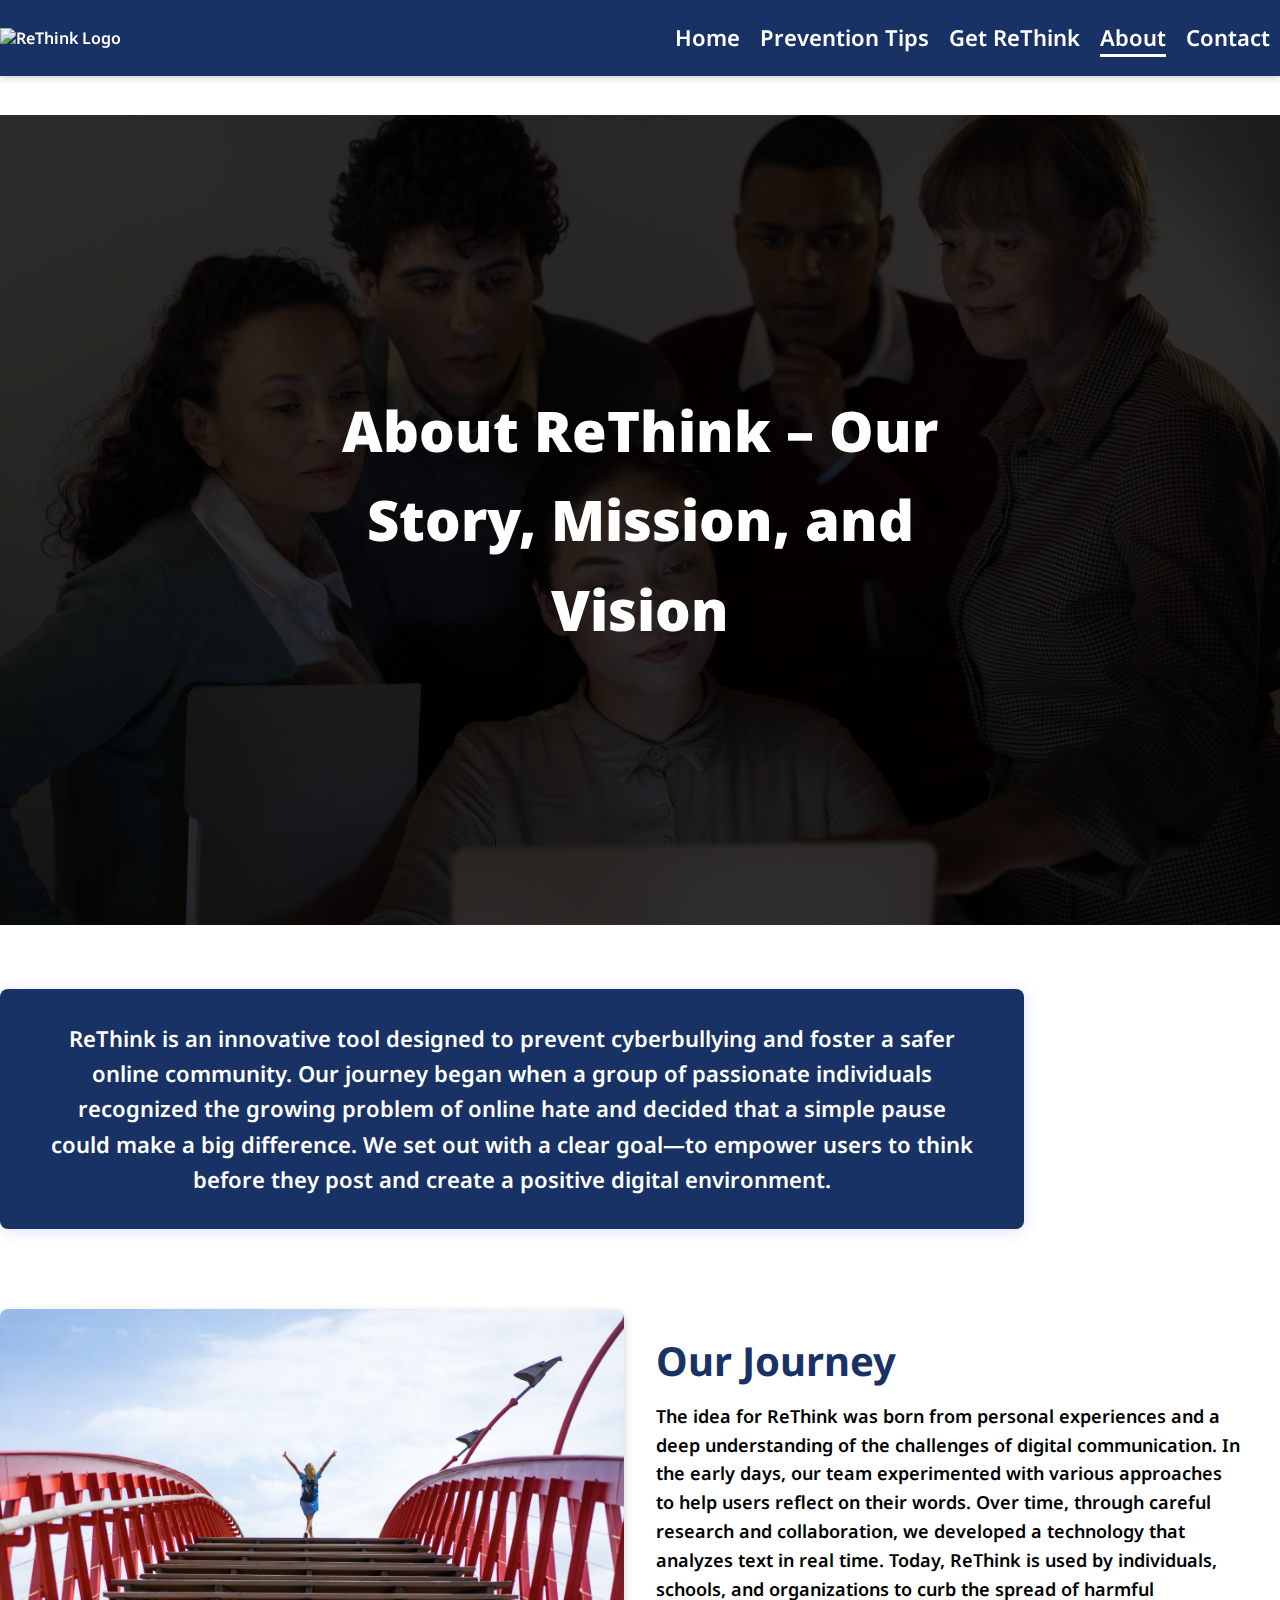
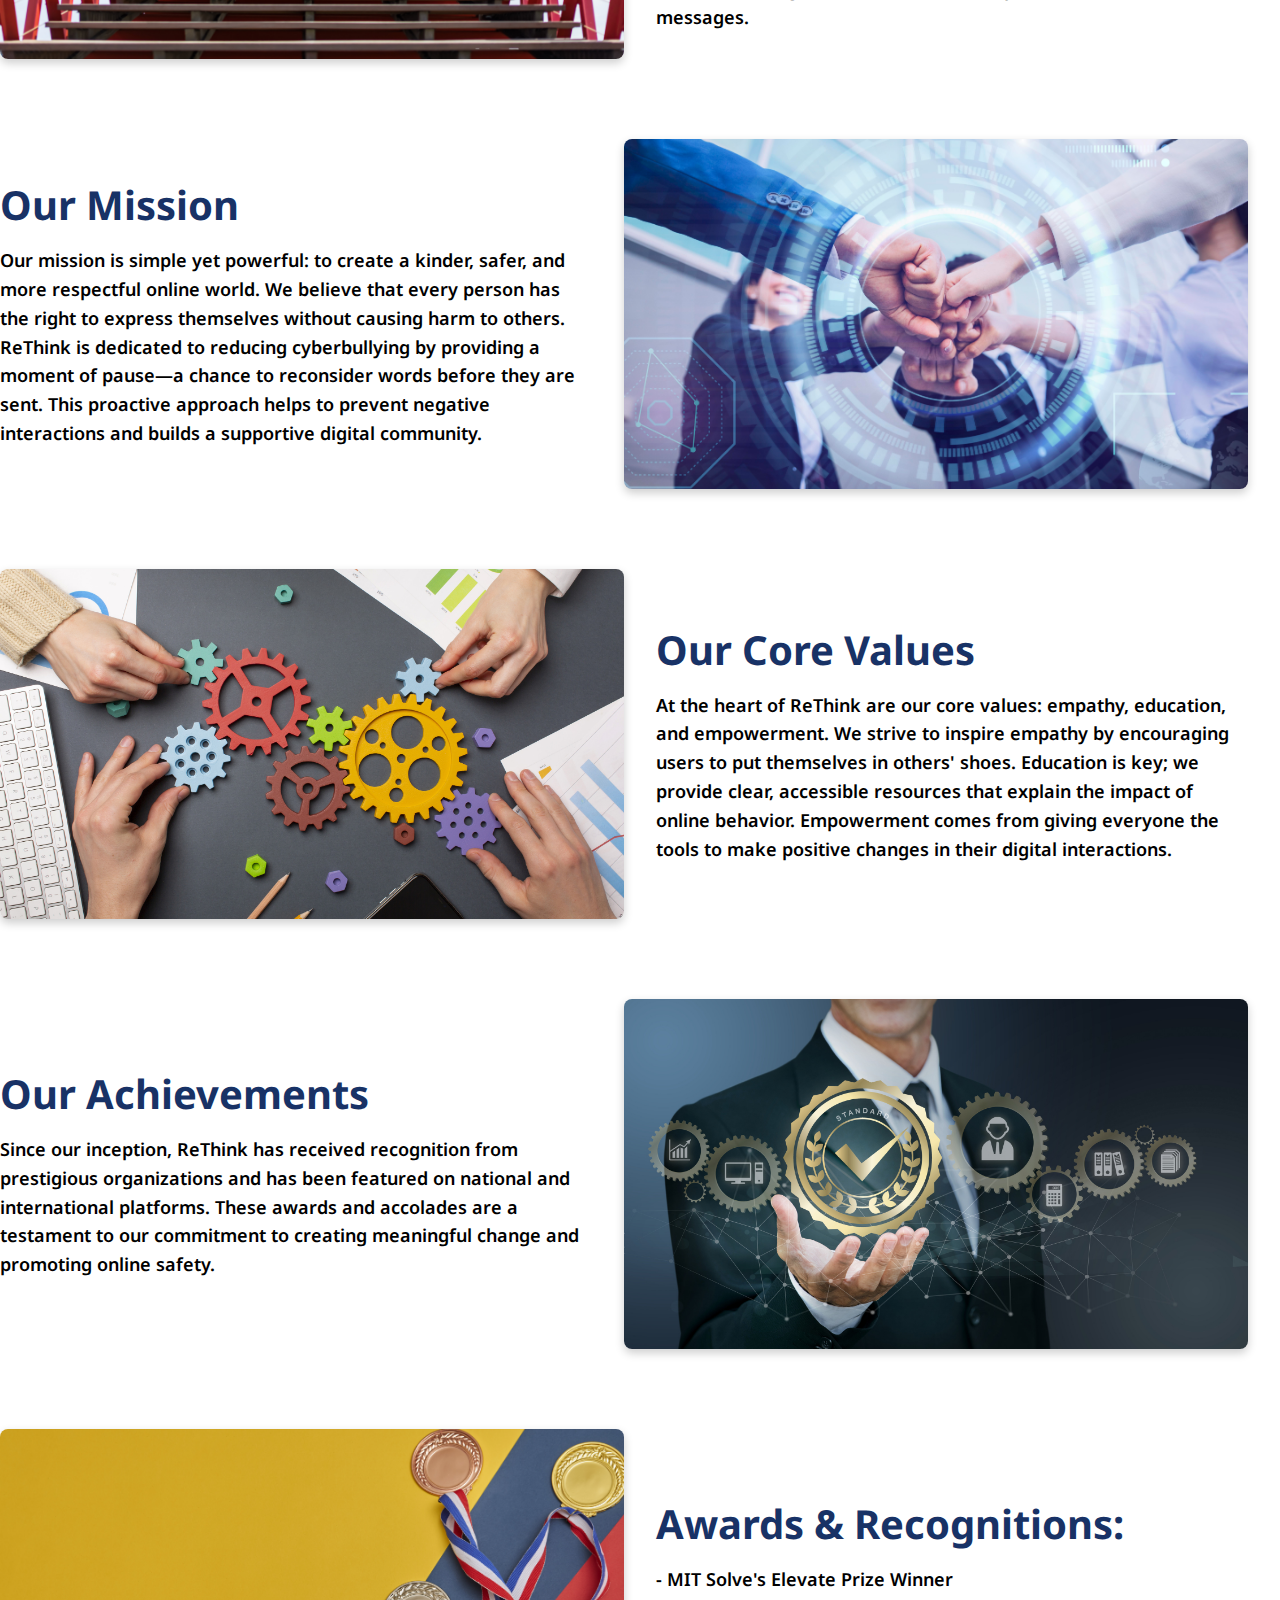
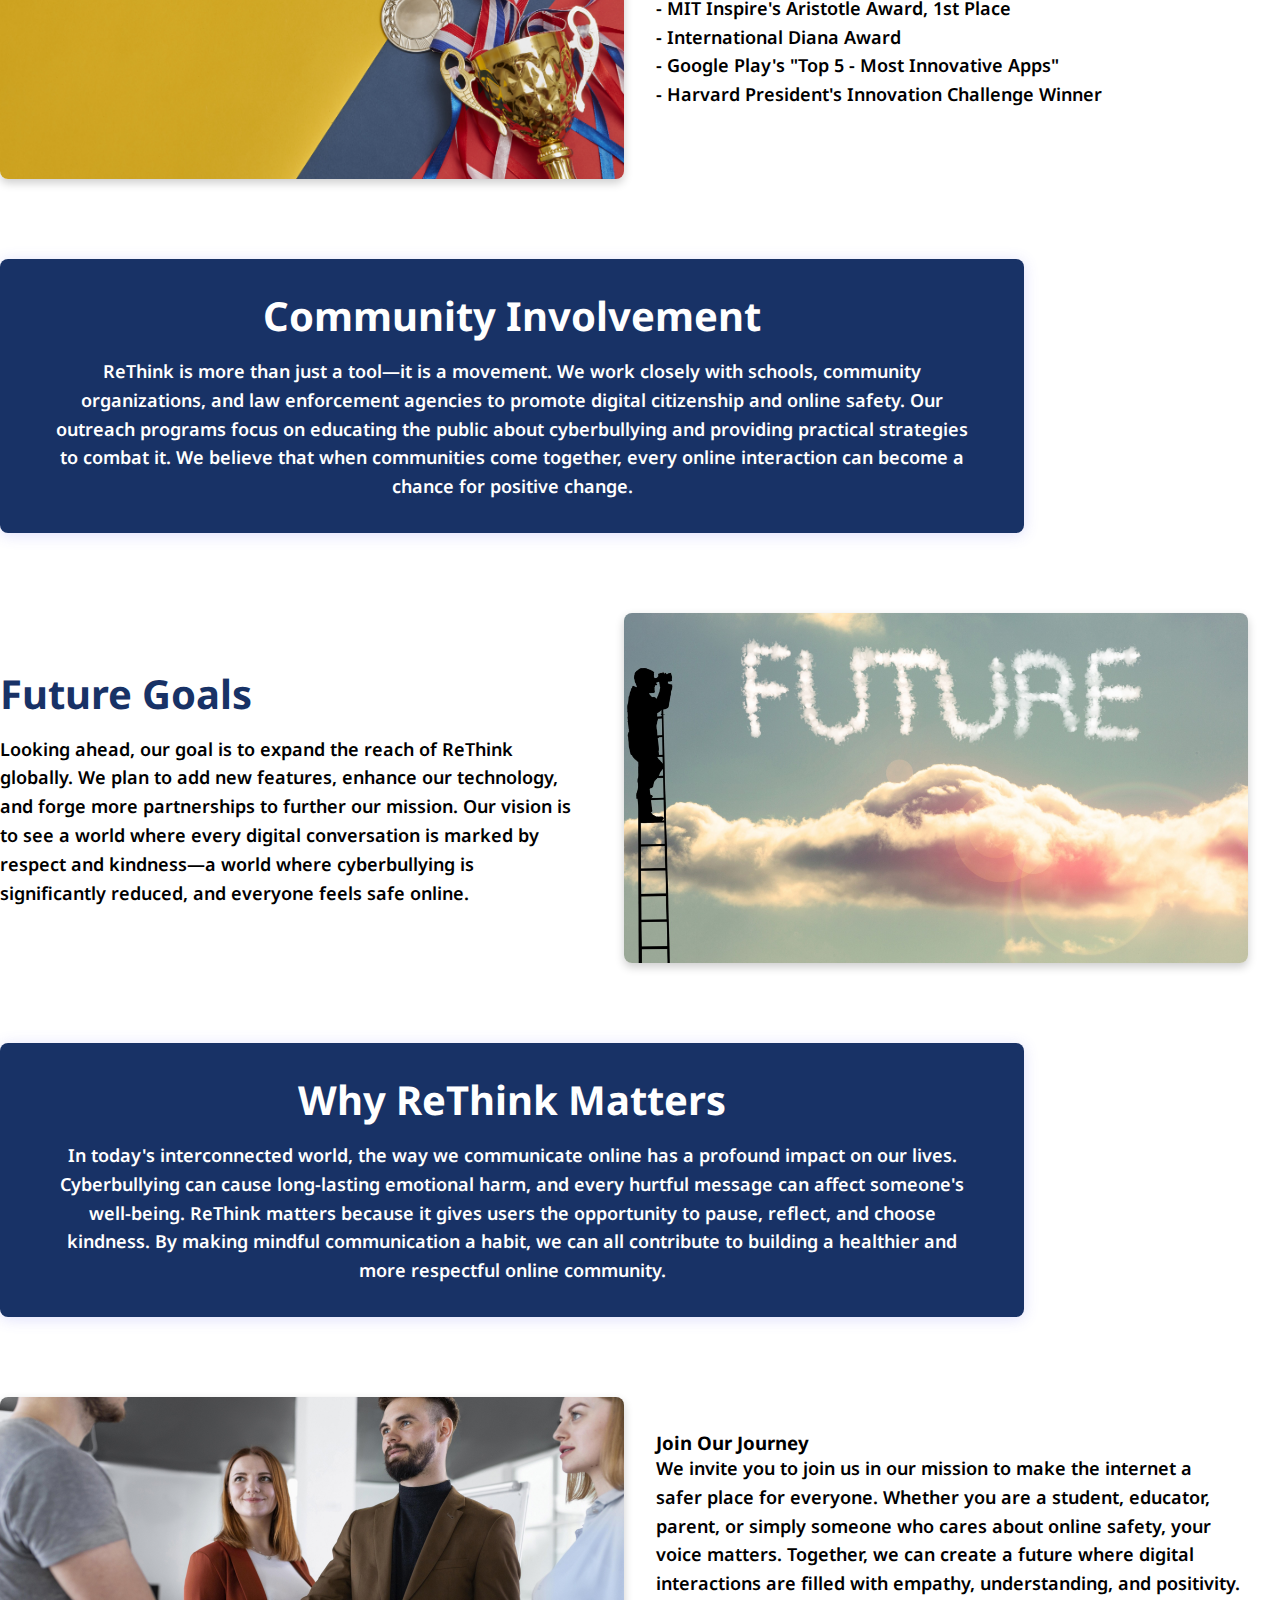
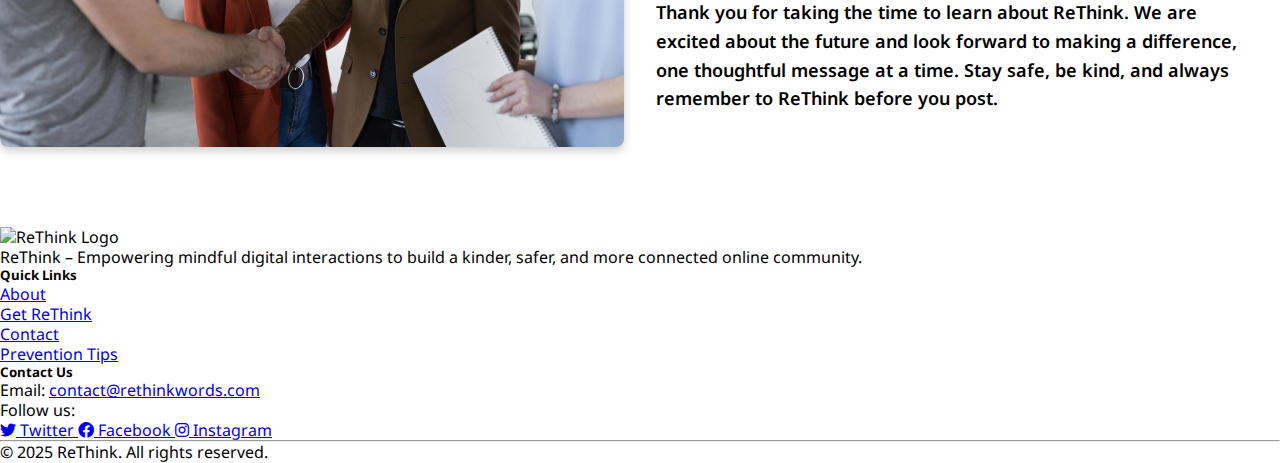
==== commit fc86f74f: "Navbar items position chnaged" ====
--- a/about.html
+++ b/about.html
@@ -64,10 +64,10 @@
         <nav class="nav-bar">
           <ul>
             <li><a href="index.html">Home</a></li>
+            <li><a href="cyberbullying-tips.html">Prevention Tips</a></li>
+            <li><a href="get-rethink.html">Get ReThink</a></li>
             <li><a href="about.html" class="active">About</a></li>
-            <li><a href="get-rethink.html">Get ReThink</a></li>
             <li><a href="contact.html">Contact</a></li>
-            <li><a href="cyberbullying-tips.html">Prevention Tips</a></li>
           </ul>
         </nav>
       </div>
--- a/css/about-styles.css
+++ b/css/about-styles.css
@@ -133,7 +133,7 @@
 
   .about-banner h1 {
     font-size: 2rem;
-    line-height: 1.8;
+    line-height: 1.5;
   }
 
   .about-content {
